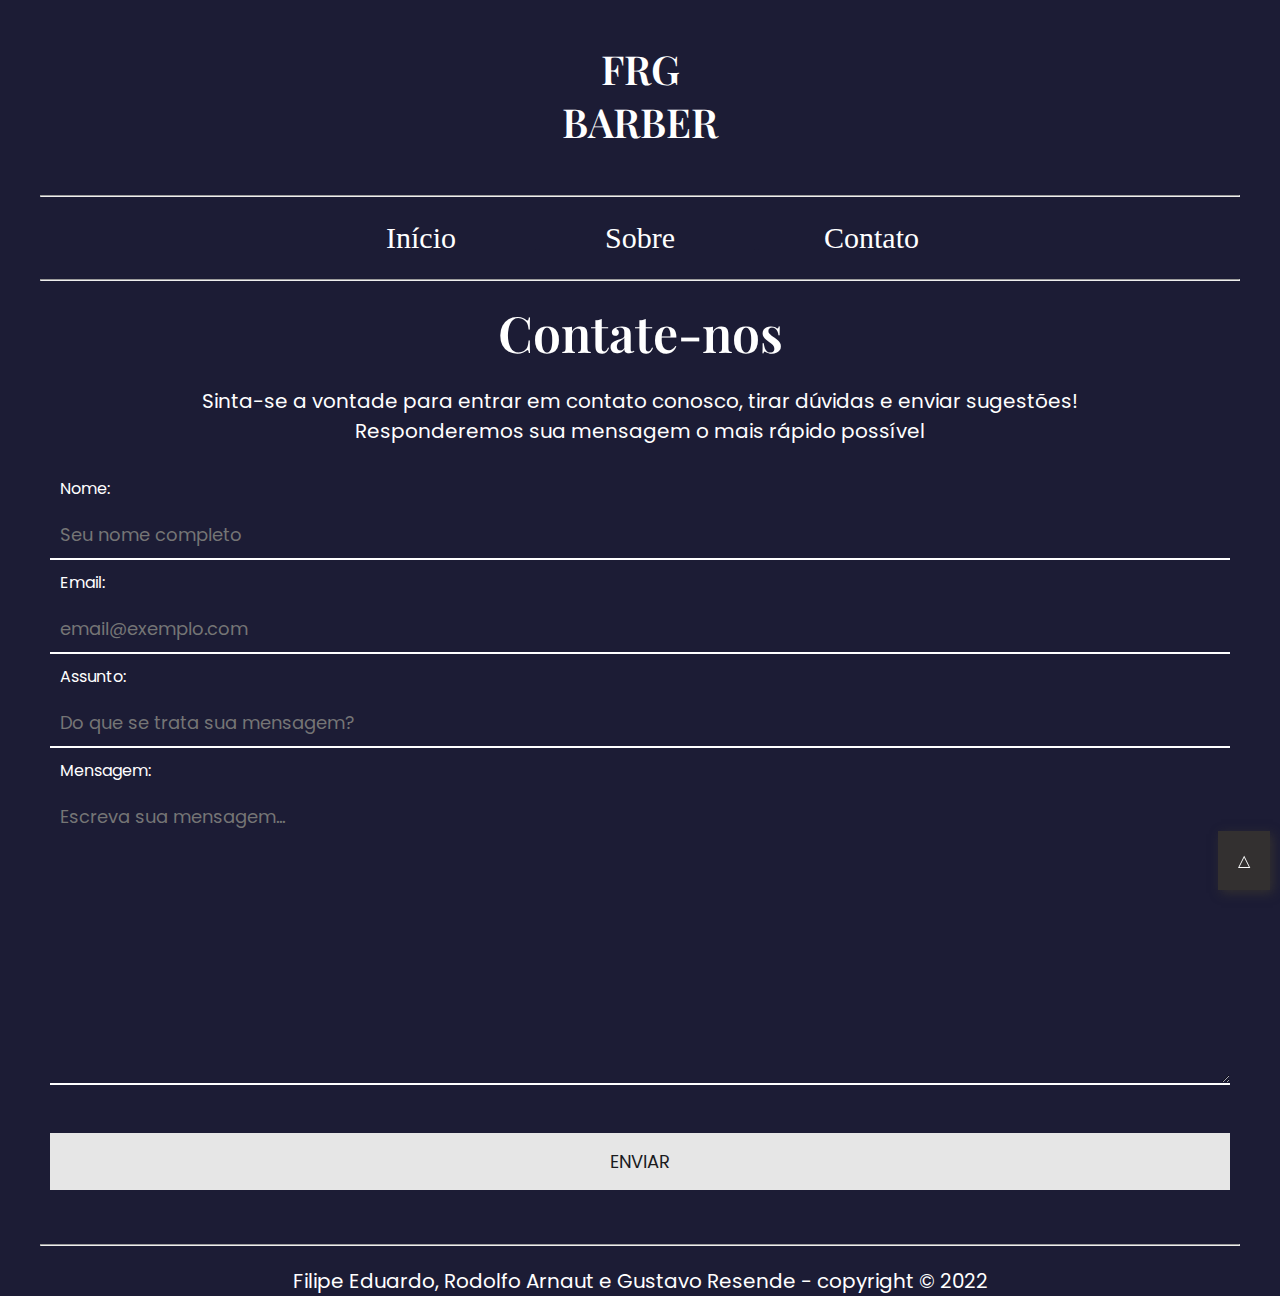
==== contato.html @ 23fde52d "arquivos renomeados e atualizados para a hospedagem" ====
<!DOCTYPE html>
<html lang="pt-br">
  <head>
    <meta charset="UTF-8" />
    <meta http-equiv="X-UA-Compatible" content="IE=edge" />
    <meta
      name="viewport"
      content="width=
  , initial-scale=1.0"
    />
    <link rel="stylesheet" href="./styles/styleContato.css" />
    <link
      href="https://fonts.googleapis.com/css2?family=Playfair+Display:wght@600&family=Poppins&display=swap"
      rel="stylesheet"
    />
    <title>Contato</title>
  </head>

  <body>
    <header>
      <a href="./index.html">
        <h1 id="title">
          FRG <br />
          BARBER
        </h1>
      </a>

      <hr />
    </header>
    <div class="menu">
      <nav>
        <ul>
          <a href="./index.html" id="Inicio">
            <li>Início</li>
          </a>
          <a href="./sobre.html" id="Sobre">
            <li>Sobre</li>
          </a>
          <a href="./contato.html" id="Contato">
            <li>Contato</li>
          </a>
        </ul>
      </nav>
    </div>
    <hr />

    <!-- Cabeçalho do formulário de contato -->
    <div class="contactForm">
      <h1>Contate-nos</h1>
      <p>
        Sinta-se a vontade para entrar em contato conosco, tirar dúvidas e
        enviar sugestões! <br />
        Responderemos sua mensagem o mais rápido possível
      </p>

      <!-- Formulário de contato -->
      <form action="./php/contato.php" method="post">
        <label for="name">Nome:</label>
        <input
          type="text"
          name="name"
          id="name"
          placeholder="Seu nome completo"
          required
        />
        <label for="email">Email:</label>
        <input
          type="email"
          name="email"
          id="email"
          placeholder="email@exemplo.com"
          required
        />
        <label for="assunto">Assunto:</label>
        <input
          type="text"
          name="assunto"
          id="assunto"
          placeholder="Do que se trata sua mensagem?"
          required
        />
        <label for="mensagem">Mensagem:</label>
        <textarea
          name="mensagem"
          id=""
          cols="30"
          rows="10"
          placeholder="Escreva sua mensagem..."
          required
        ></textarea>
        <br />
        <input type="submit" value="ENVIAR" class="enviarBtn" />
      </form>
    </div>

    <a id="voltar-ao-topo" href="#">&#9651;</a>
    <br />
    <br />

    <div id="copyright">
      <hr />
      <p>Filipe Eduardo, Rodolfo Arnaut e Gustavo Resende - copyright © 2022</p>
    </div>
  </body>
</html>
---- styles/styleContato.css ----
* {
  background: rgb(28, 28, 53);
  color: white;
}

#title {
  text-align: center;
  font-size: 40px;
}

nav {
  display: flex;
  flex-direction: row;
  justify-content: center;
}

li {
  font-size: 30px;
  display: inline-block;
  margin-right: 80px;
  margin-left: 65px;
}
li:hover {
  color: grey;
  transition: 0.3s all;
}
a {
  color: rgb(28, 28, 53);
}

body {
  max-width: 1200px;
  margin: 0 auto;
  padding: 15px;
  height: 120vh;
  width: 120vw;
  text-align: center;
}

#voltar-ao-topo {
  text-decoration: none;
  color: white;
  background-color: #333030;
  padding: 20px;
  position: fixed;
  right: 10px;
  bottom: 10px;
  box-shadow: 3px 3px 10px #333030;
}

.contactForm * {
  margin: 0 auto;
  padding: 10px;
  box-sizing: border-box;
  max-width: 1320px;
}

h1 {
  font-family: "Playfair Display", serif;
  font-size: 50px;
  color: white;
  font-weight: 600;
  padding-bottom: 20px;
}

p {
  color: #fff;
  font-size: 20px;
}

p,
input,
textarea,
label {
  font-family: "Poppins", serif;
}

form {
  max-width: 500px;
  margin: 0 auto;
  text-align: left;
  padding: 20px 0;
}

input,
textarea,
label {
  display: block;
  margin: 0 auto;
  width: 100%;
  color: #fff;
}

input,
textarea {
  background: transparent;
  border: 0;
  border-bottom: 2px solid #fff;
  color: white;
  font-size: 18px;
  padding: 10px;
}

input.enviarBtn {
  background: rgb(230, 230, 230);
  padding: 15px 0;
  color: #1b1c1e;
  font-size: 18px;
  border-bottom: none;
  margin-top: 30px;
  cursor: pointer;
  transition: all 0.5s ease;
}
input.enviarBtn:hover {
  background: #7e7f83;
  color: white;
}

input:focus,
textarea:focus {
  outline: 1px solid white;
}
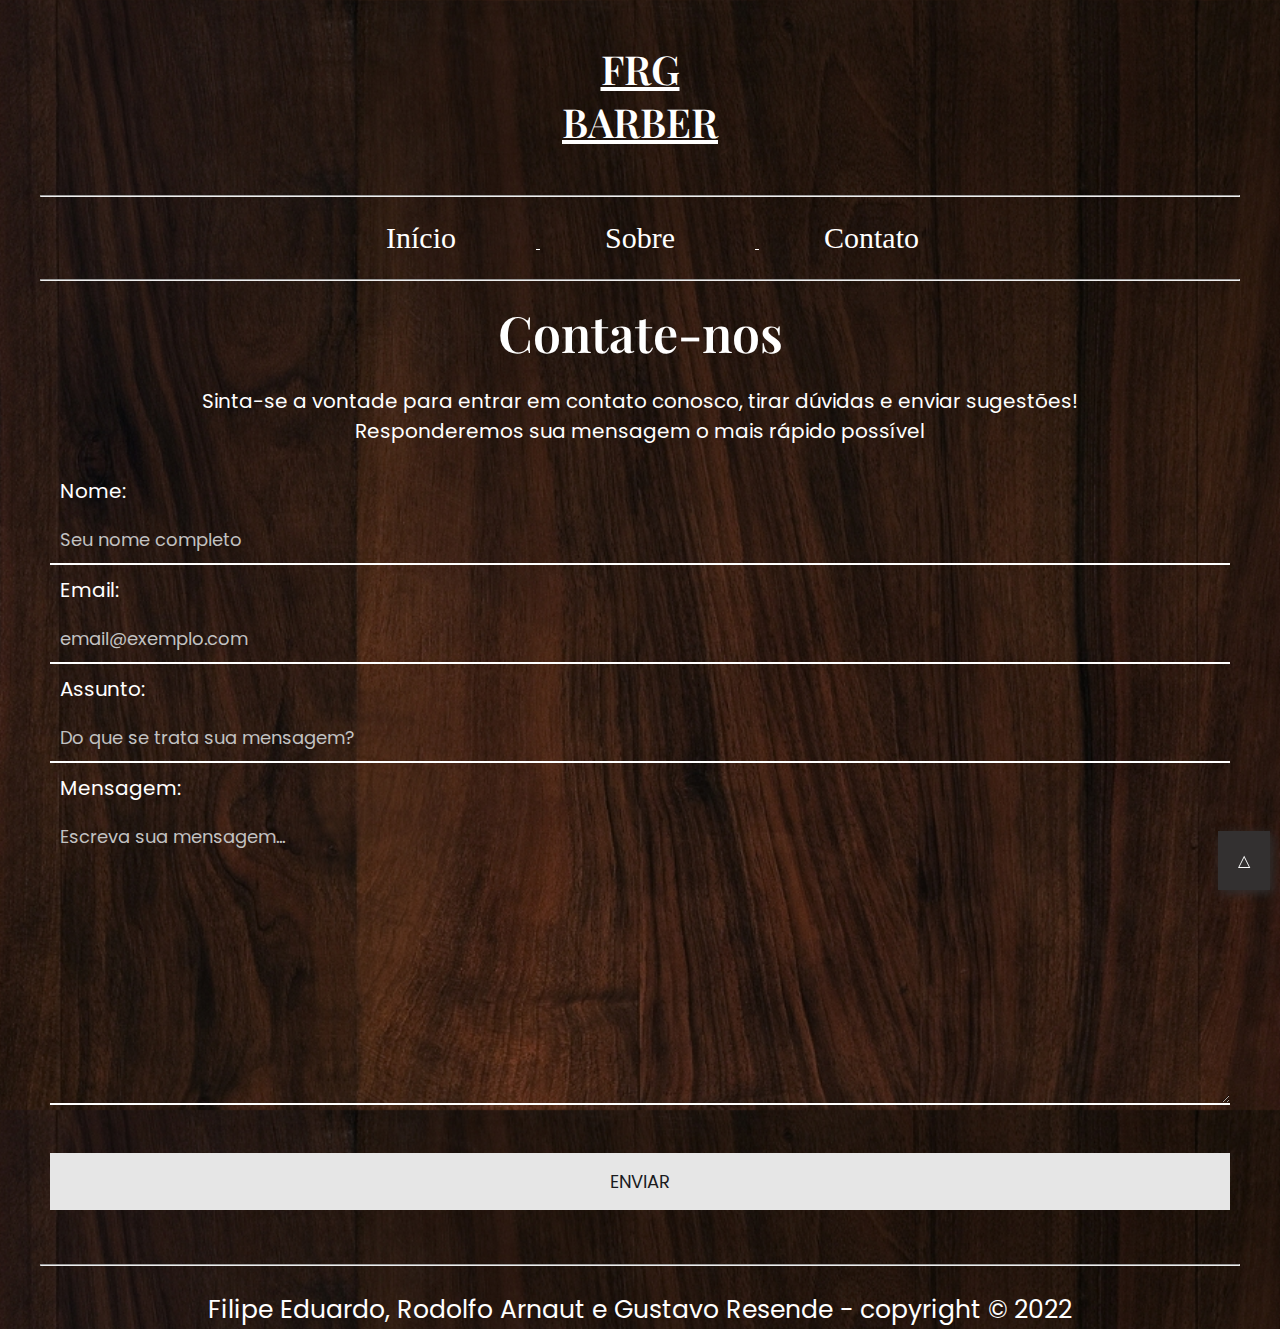
==== commit ec5742cc: "aplicação do novo fundo em todas as páginas + formatação do CSS ao novo fundo" ====
--- a/contato.html
+++ b/contato.html
@@ -97,9 +97,11 @@
     <br />
     <br />
 
-    <div id="copyright">
+    <div>
       <hr />
-      <p>Filipe Eduardo, Rodolfo Arnaut e Gustavo Resende - copyright © 2022</p>
+      <p id="copyright">
+        Filipe Eduardo, Rodolfo Arnaut e Gustavo Resende - copyright © 2022
+      </p>
     </div>
   </body>
 </html>
--- a/styles/styleContato.css
+++ b/styles/styleContato.css
@@ -1,6 +1,9 @@
-* {
-  background: rgb(28, 28, 53);
+body {
   color: white;
+  background-repeat: repeat;
+  background-size: cover;
+  background-position: center center;
+  background-image: url(../Images/Fundo3.jpg);
 }
 
 #title {
@@ -25,7 +28,7 @@
   transition: 0.3s all;
 }
 a {
-  color: rgb(28, 28, 53);
+  color: rgb(255, 255, 255);
 }
 
 body {
@@ -91,6 +94,10 @@
   color: #fff;
 }
 
+label {
+  font-size: 20px;
+}
+
 input,
 textarea {
   background: transparent;
@@ -120,3 +127,11 @@
 textarea:focus {
   outline: 1px solid white;
 }
+
+::placeholder {
+  color: #c2c2c2;
+}
+
+p#copyright {
+  font-size: 25px;
+}
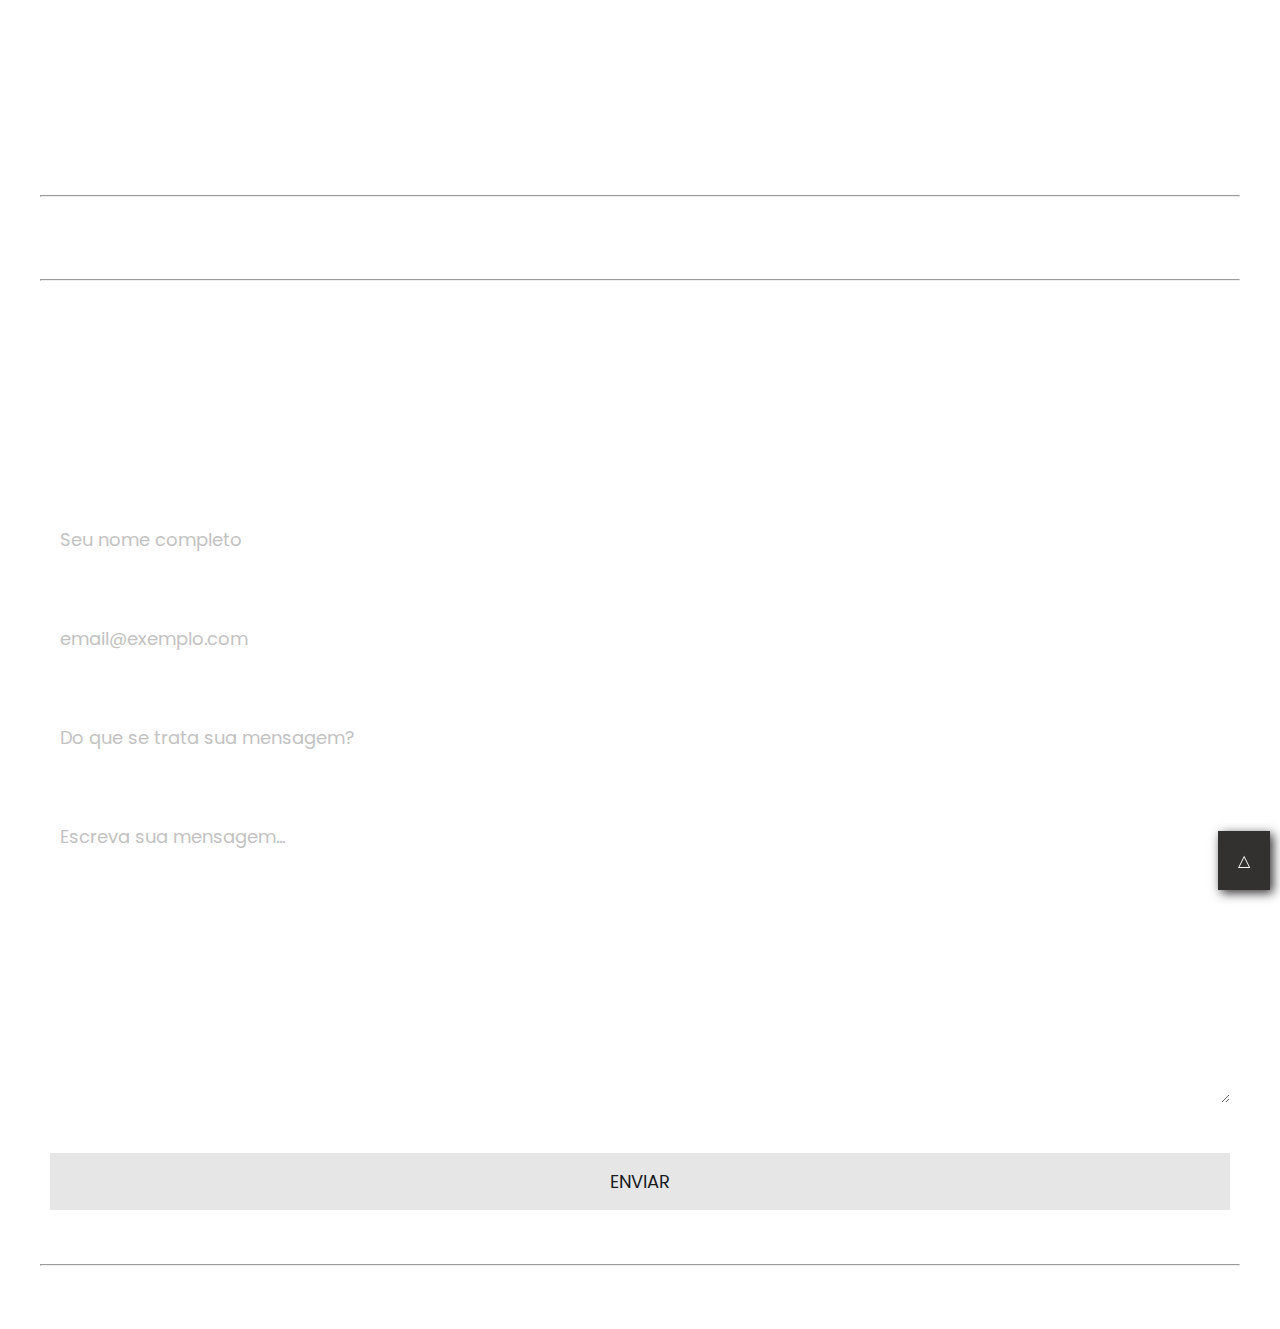
==== commit f4770e08: "Preload de imagens com Javascript" ====
--- a/contato.html
+++ b/contato.html
@@ -103,5 +103,6 @@
         Filipe Eduardo, Rodolfo Arnaut e Gustavo Resende - copyright © 2022
       </p>
     </div>
+    <script src="./JS/preloadImagesGeral.js"></script>
   </body>
 </html>
--- a/styles/styleContato.css
+++ b/styles/styleContato.css
@@ -3,7 +3,7 @@
   background-repeat: repeat;
   background-size: cover;
   background-position: center center;
-  background-image: url(../Images/Fundo3.jpg);
+  background-image: url(../images/Fundo3.jpg);
 }
 
 #title {
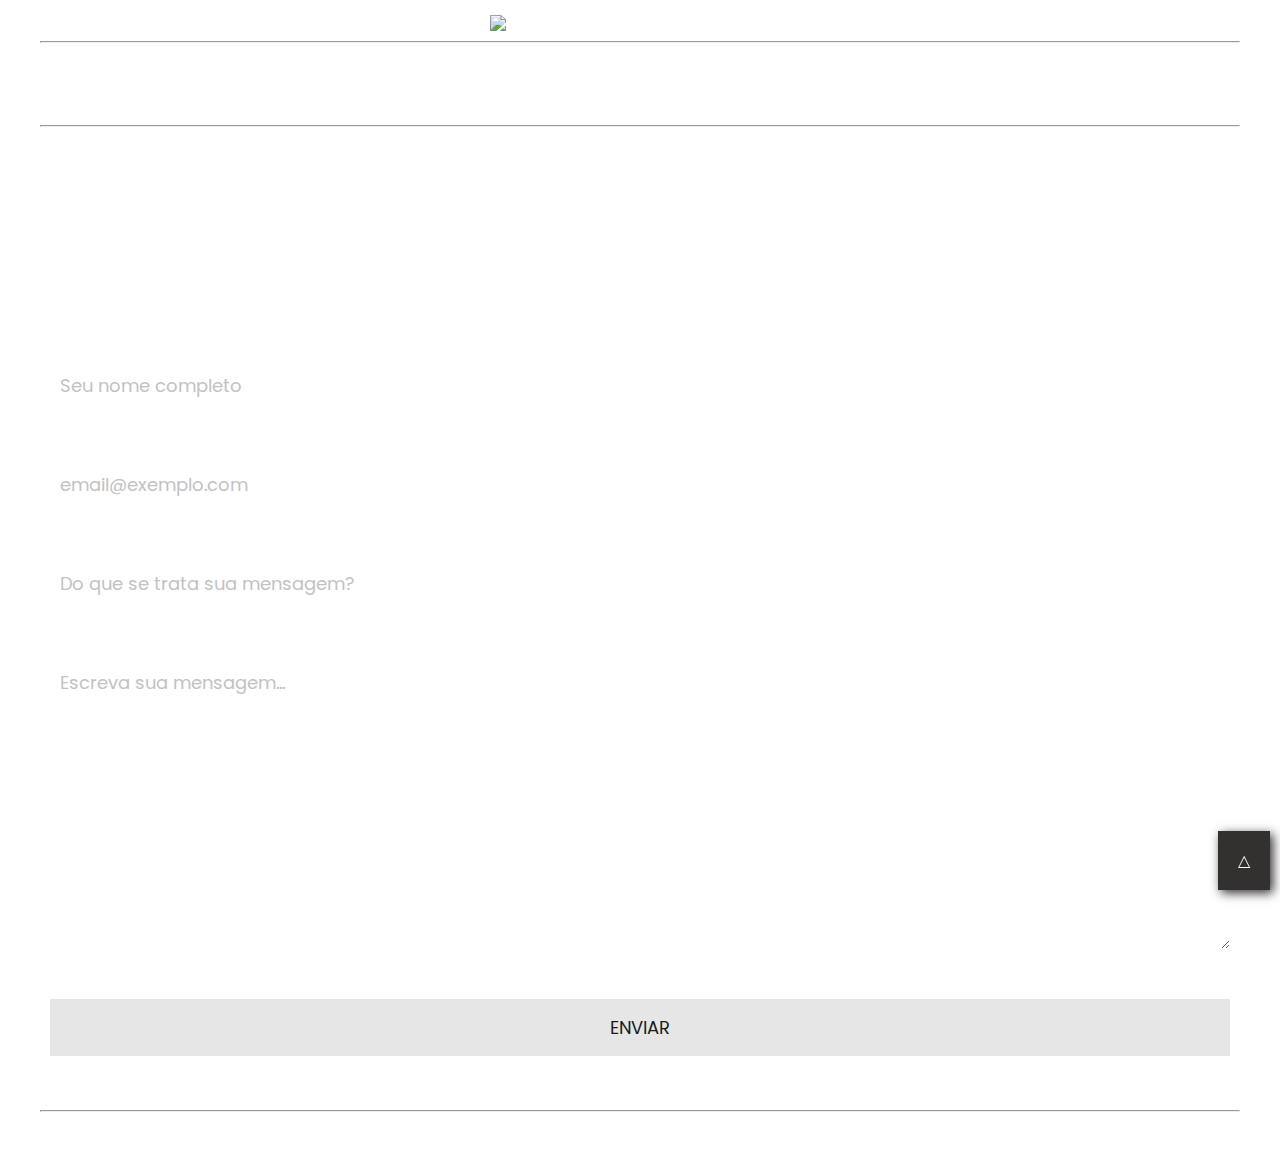
==== commit 536e4615: "Adição e aplicação da nova logo" ====
--- a/contato.html
+++ b/contato.html
@@ -19,10 +19,7 @@
   <body>
     <header>
       <a href="./index.html">
-        <h1 id="title">
-          FRG <br />
-          BARBER
-        </h1>
+        <img src="./images/Logo.png" alt="FRGBarber logo" id="logo" />
       </a>
 
       <hr />
--- a/styles/styleContato.css
+++ b/styles/styleContato.css
@@ -135,3 +135,10 @@
 p#copyright {
   font-size: 25px;
 }
+
+#logo {
+  display: block;
+  margin-left: auto;
+  margin-right: auto;
+  width: 25%;
+}
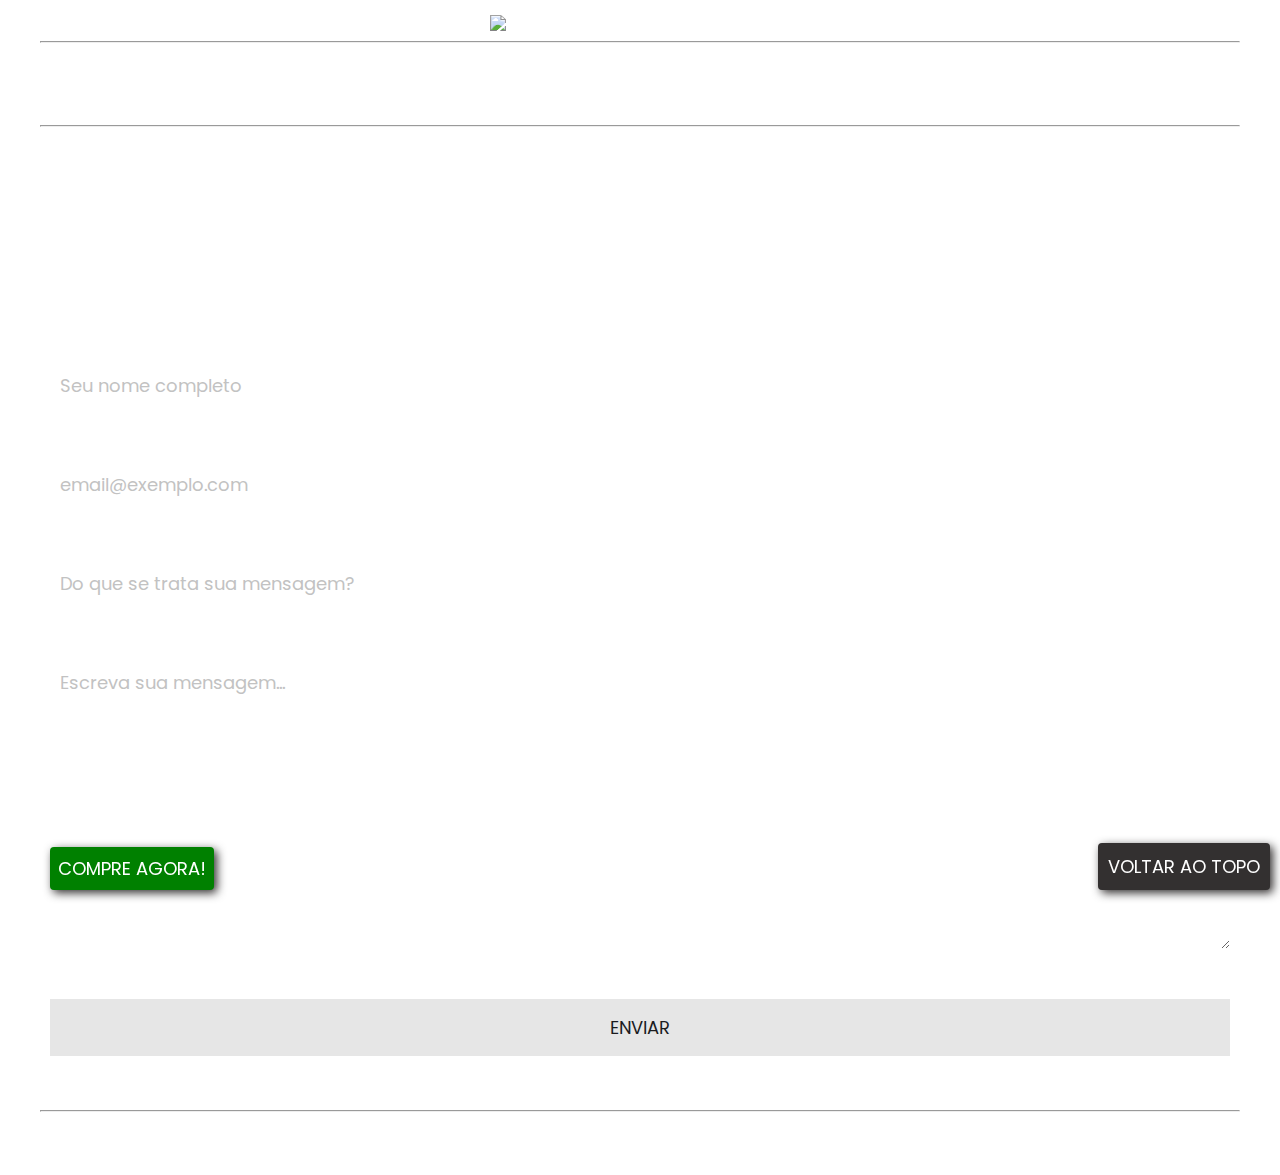
==== commit e27d6329: "avaliações melhoradas, e edições em alguns botões" ====
--- a/contato.html
+++ b/contato.html
@@ -90,7 +90,8 @@
       </form>
     </div>
 
-    <a id="voltar-ao-topo" href="#">&#9651;</a>
+    <a id="voltar-ao-topo" href="#">VOLTAR AO TOPO</a>
+    <a id="compre-agora" href="./index.html#ava05">COMPRE AGORA!</a>
     <br />
     <br />
 
--- a/styles/styleContato.css
+++ b/styles/styleContato.css
@@ -41,14 +41,17 @@
 }
 
 #voltar-ao-topo {
+  font-family: "Poppins", serif;
   text-decoration: none;
   color: white;
   background-color: #333030;
-  padding: 20px;
+  padding: 10px;
   position: fixed;
   right: 10px;
   bottom: 10px;
   box-shadow: 3px 3px 10px #333030;
+  font-size: 18px;
+  border-radius: 4px;
 }
 
 .contactForm * {
@@ -142,3 +145,17 @@
   margin-right: auto;
   width: 25%;
 }
+
+#compre-agora {
+  font-family: "Poppins", serif;
+  text-decoration: none;
+  color: white;
+  background-color: green;
+  padding: 8px;
+  position: fixed;
+  left: 50px;
+  bottom: 10px;
+  box-shadow: 3px 3px 10px #333030;
+  font-size: 18px;
+  border-radius: 4px;
+}
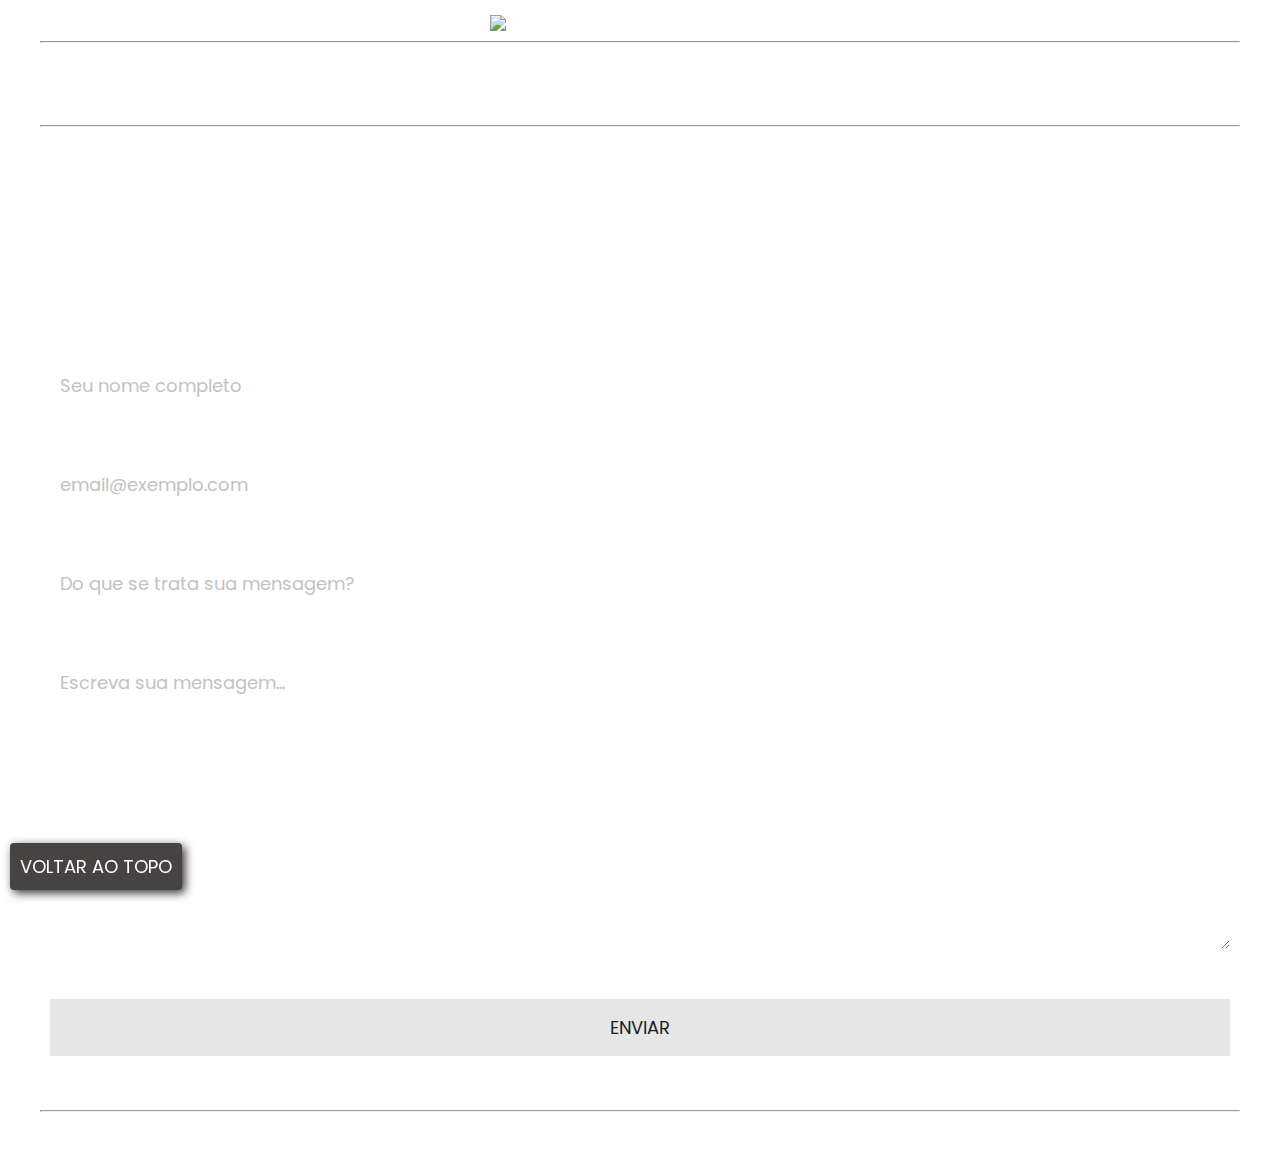
==== commit d15e2e34: "Correções no texto e botões" ====
--- a/contato.html
+++ b/contato.html
@@ -91,7 +91,6 @@
     </div>
 
     <a id="voltar-ao-topo" href="#">VOLTAR AO TOPO</a>
-    <a id="compre-agora" href="./index.html#ava05">COMPRE AGORA!</a>
     <br />
     <br />
 
--- a/styles/styleContato.css
+++ b/styles/styleContato.css
@@ -44,10 +44,10 @@
   font-family: "Poppins", serif;
   text-decoration: none;
   color: white;
-  background-color: #333030;
+  background-color: #474343;
   padding: 10px;
   position: fixed;
-  right: 10px;
+  left: 10px;
   bottom: 10px;
   box-shadow: 3px 3px 10px #333030;
   font-size: 18px;
@@ -145,17 +145,3 @@
   margin-right: auto;
   width: 25%;
 }
-
-#compre-agora {
-  font-family: "Poppins", serif;
-  text-decoration: none;
-  color: white;
-  background-color: green;
-  padding: 8px;
-  position: fixed;
-  left: 50px;
-  bottom: 10px;
-  box-shadow: 3px 3px 10px #333030;
-  font-size: 18px;
-  border-radius: 4px;
-}
